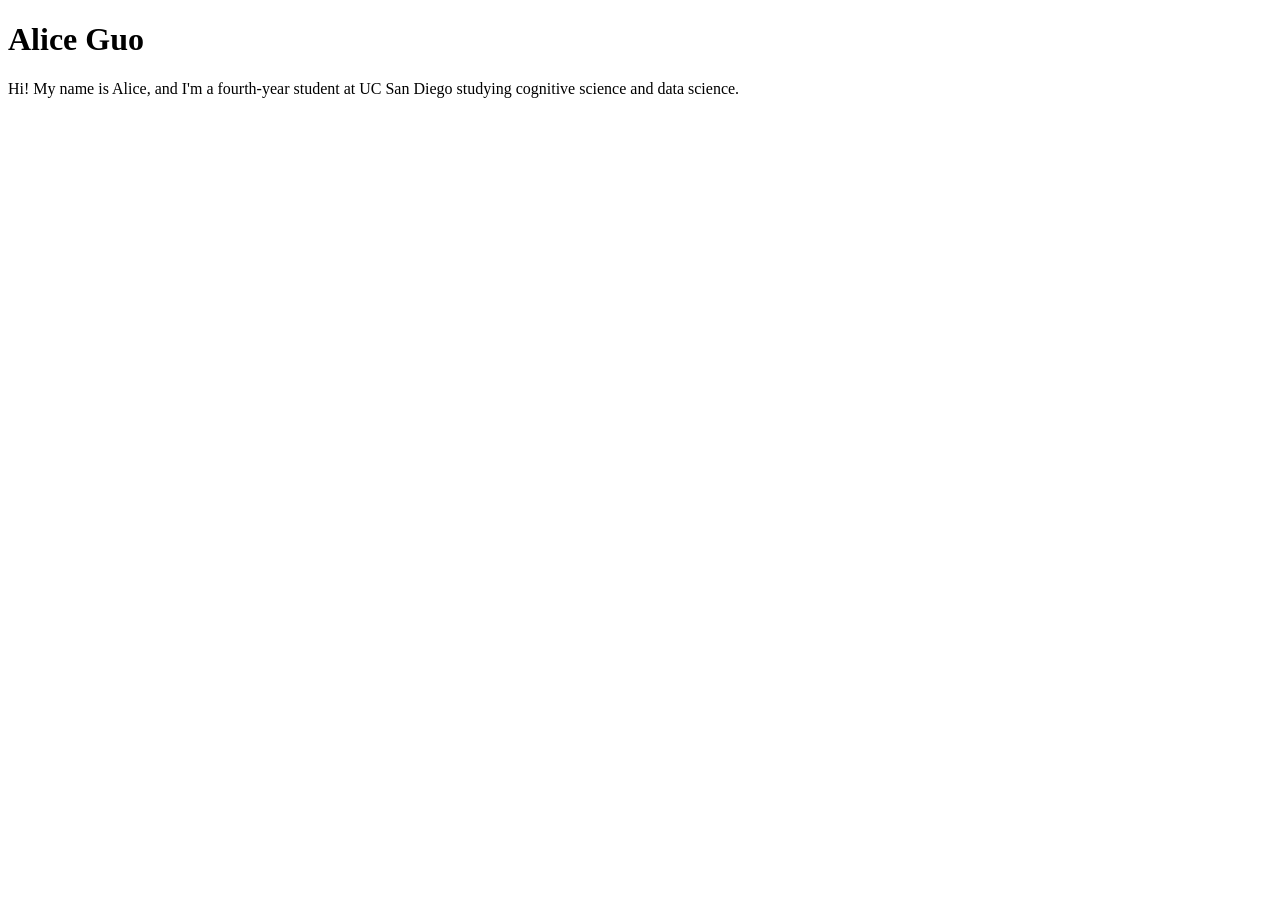
==== index.html @ 38de21c4 "Create index.html" ====
<!DOCTYPE html>
<html lang="en">
<head>
  <meta charset="UTF-8">
  <meta name="viewport" content="width=device-width, initial-scale=1.0">
  <title>Alice Guo: Personal Portfolio Site</title>
</head>
<body>
  <h1>Alice Guo</h1>
  <p>Hi! My name is Alice, and I'm a fourth-year student at UC San Diego studying cognitive science and data science.</p>
</body>
</html>
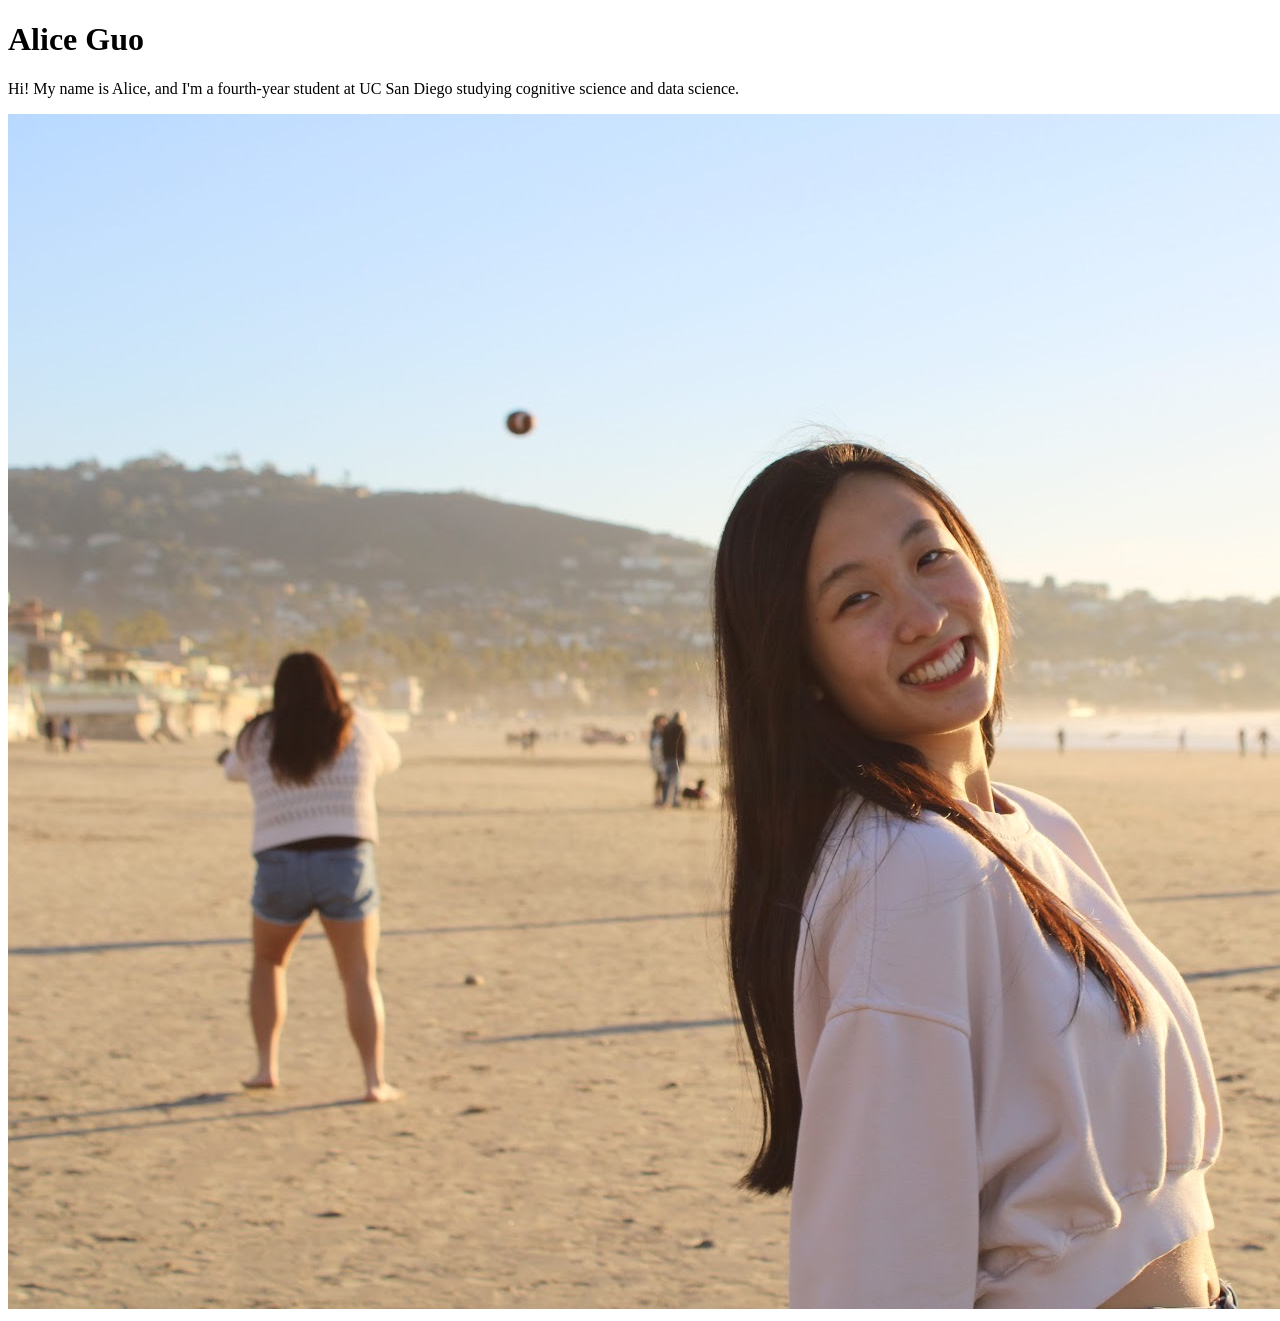
==== commit 1491f6d4: "photo add" ====
--- a/index.html
+++ b/index.html
@@ -9,4 +9,5 @@
   <h1>Alice Guo</h1>
   <p>Hi! My name is Alice, and I'm a fourth-year student at UC San Diego studying cognitive science and data science.</p>
 </body>
+<img src="images/aliceguo.JPG" alt="Alice standing on the beach of San Diego.">
 </html>
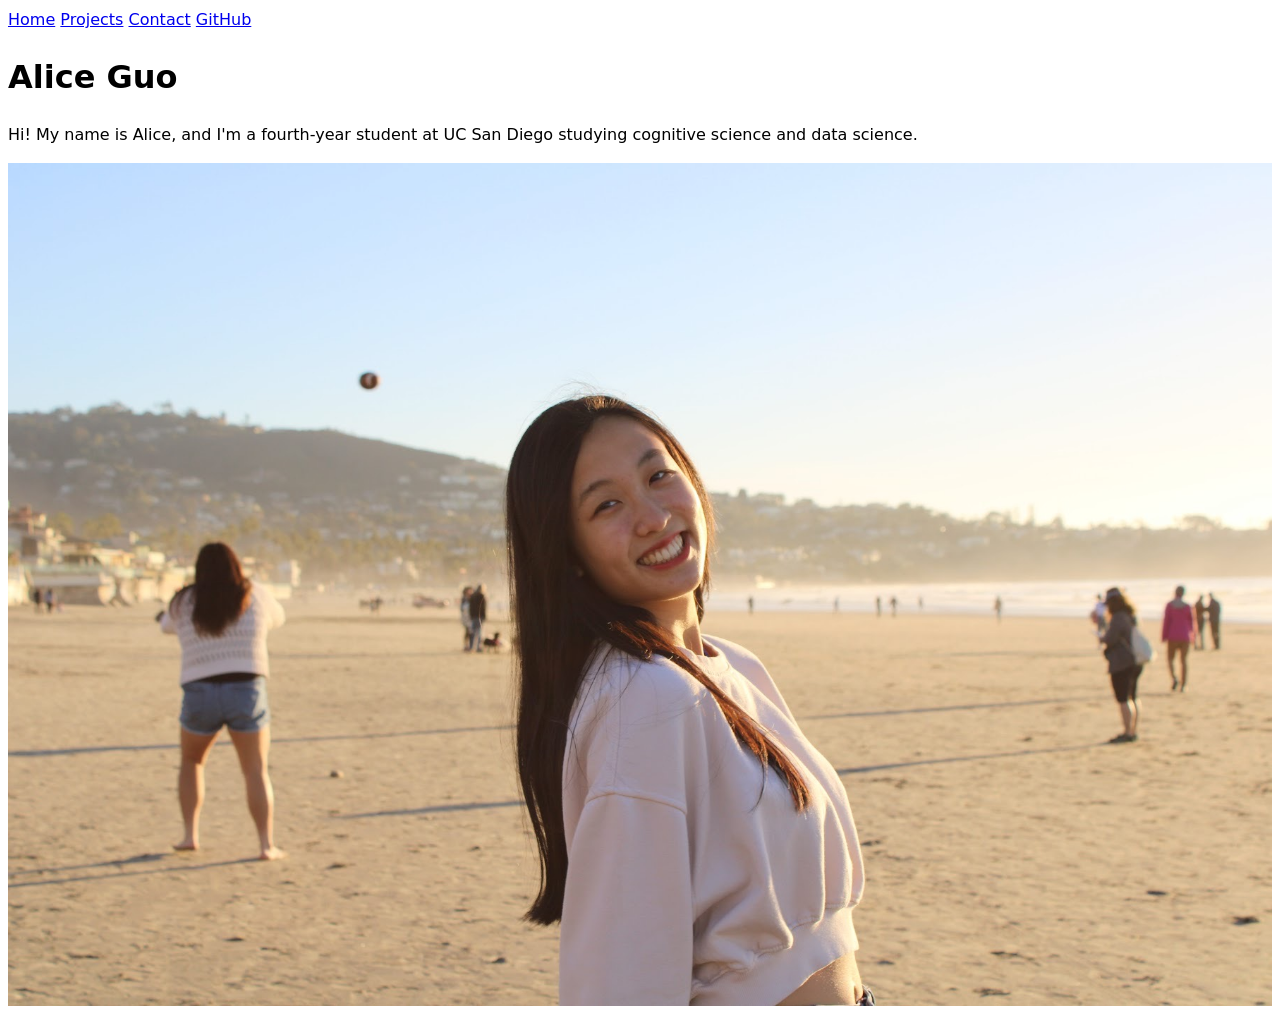
==== commit 699466d4: "added nav, projects, contact" ====
--- a/index.html
+++ b/index.html
@@ -4,8 +4,16 @@
   <meta charset="UTF-8">
   <meta name="viewport" content="width=device-width, initial-scale=1.0">
   <title>Alice Guo: Personal Portfolio Site</title>
+  <link rel="stylesheet" href="style.css">
 </head>
 <body>
+    <nav>
+        <a href="./">Home</a>
+        <a href="projects/">Projects</a>
+        <a href="contact/">Contact</a>
+        <a href="https://github.com/aliceguo03" target="_blank">GitHub</a>
+    </nav>
+
   <h1>Alice Guo</h1>
   <p>Hi! My name is Alice, and I'm a fourth-year student at UC San Diego studying cognitive science and data science.</p>
 </body>
--- a/style.css
+++ b/style.css
@@ -0,0 +1,11 @@
+body {
+  /* Set line height to 1.5 times the font size
+	   and use the OS’s UI font as the website font
+	 */
+  font: 100%/1.5 system-ui;
+}
+
+img {
+  max-width: 100%;
+  height: auto;
+}
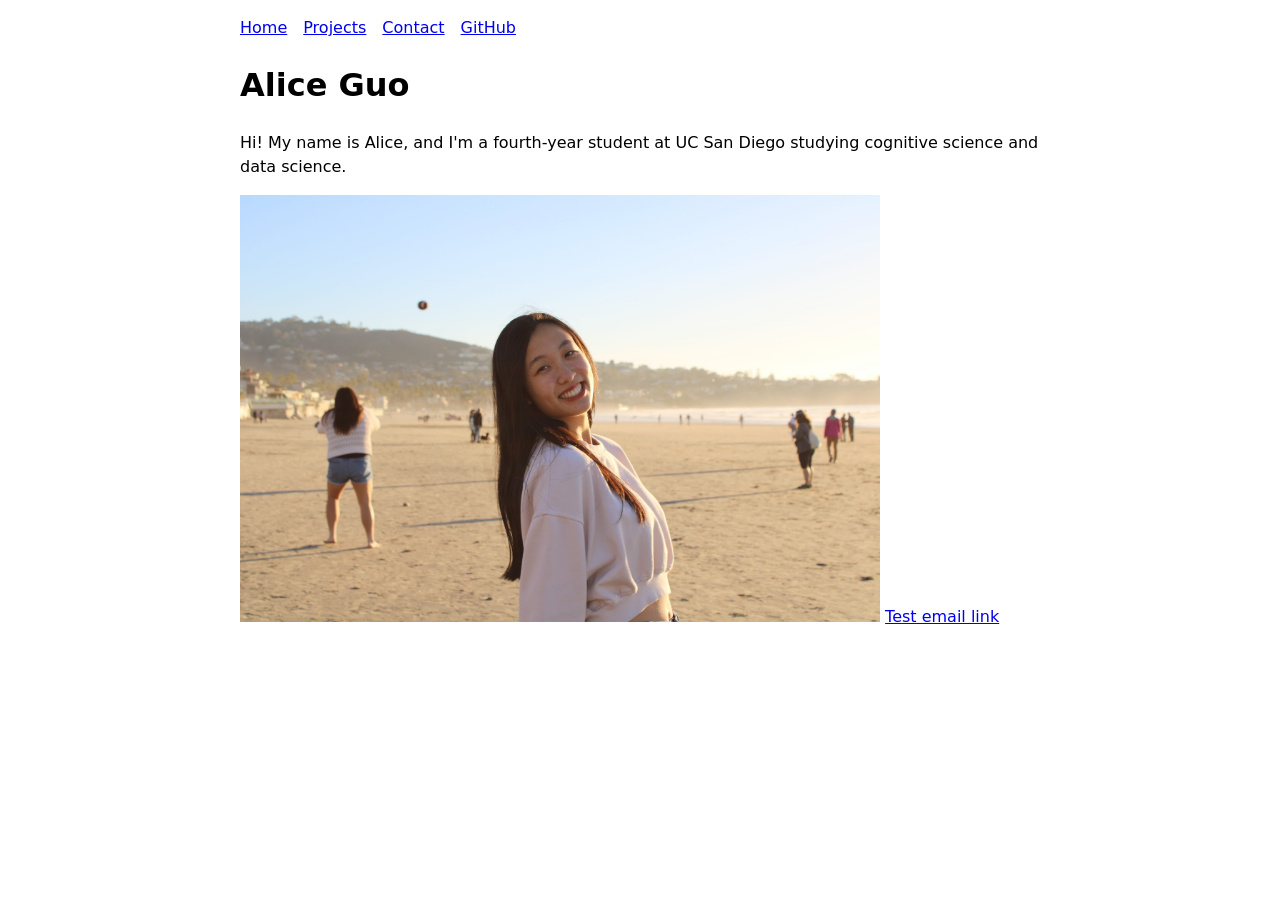
==== commit 126b67b3: "bug fixes + test" ====
--- a/index.html
+++ b/index.html
@@ -18,4 +18,5 @@
   <p>Hi! My name is Alice, and I'm a fourth-year student at UC San Diego studying cognitive science and data science.</p>
 </body>
 <img src="images/aliceguo.JPG" alt="Alice standing on the beach of San Diego.">
+<a href="mailto:you@example.com">Test email link</a>
 </html>
--- a/style.css
+++ b/style.css
@@ -3,9 +3,18 @@
 	   and use the OS’s UI font as the website font
 	 */
   font: 100%/1.5 system-ui;
+  max-width: 50rem;
+  margin: 0 auto;
+  padding: 1rem;
 }
 
 img {
-  max-width: 100%;
+  max-width: 50vw;
   height: auto;
+}
+
+nav {
+  display: flex;
+  gap: 1rem;
+  margin-bottom: 1rem;
 }
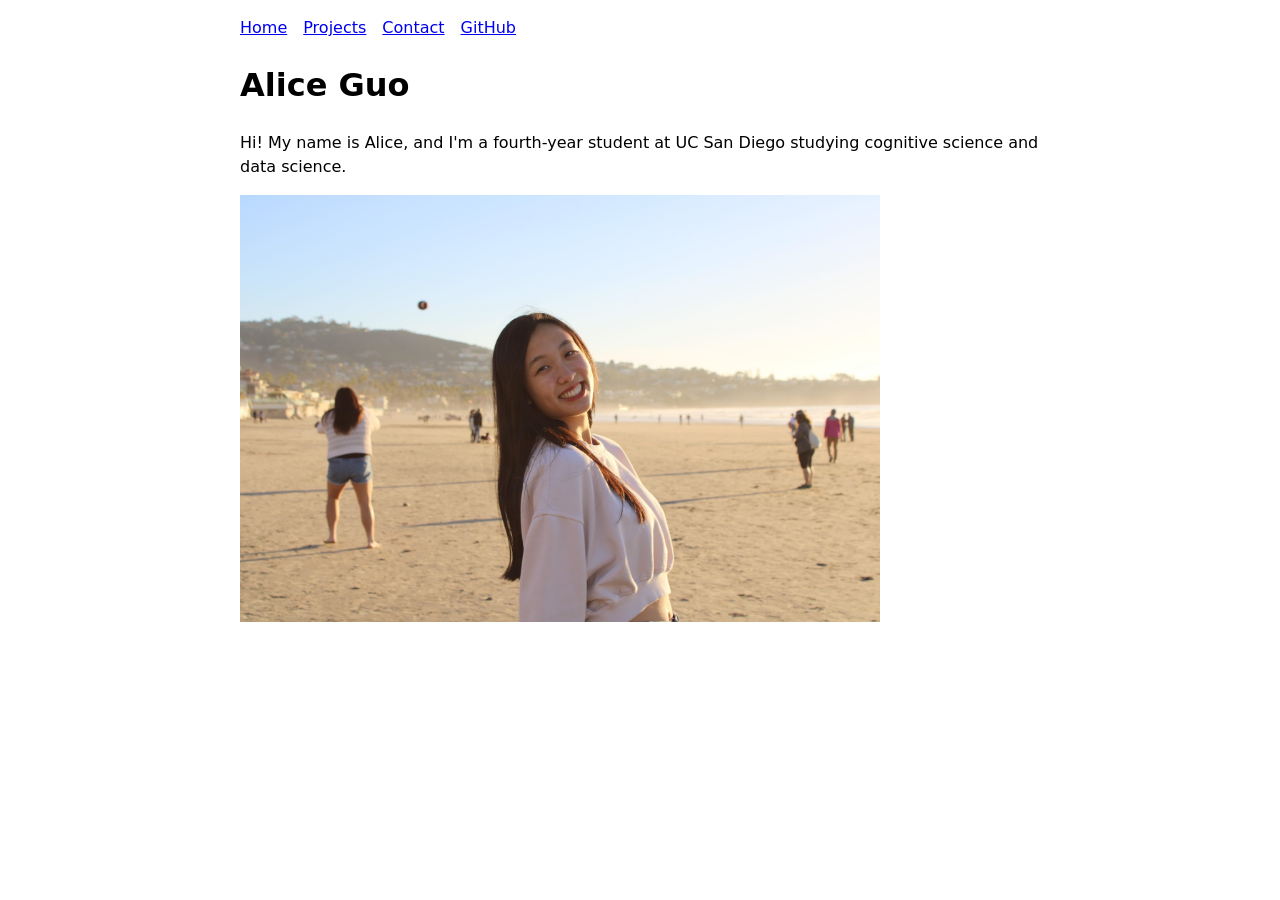
==== commit 3799c981: "cv added" ====
--- a/index.html
+++ b/index.html
@@ -18,5 +18,4 @@
   <p>Hi! My name is Alice, and I'm a fourth-year student at UC San Diego studying cognitive science and data science.</p>
 </body>
 <img src="images/aliceguo.JPG" alt="Alice standing on the beach of San Diego.">
-<a href="mailto:you@example.com">Test email link</a>
 </html>
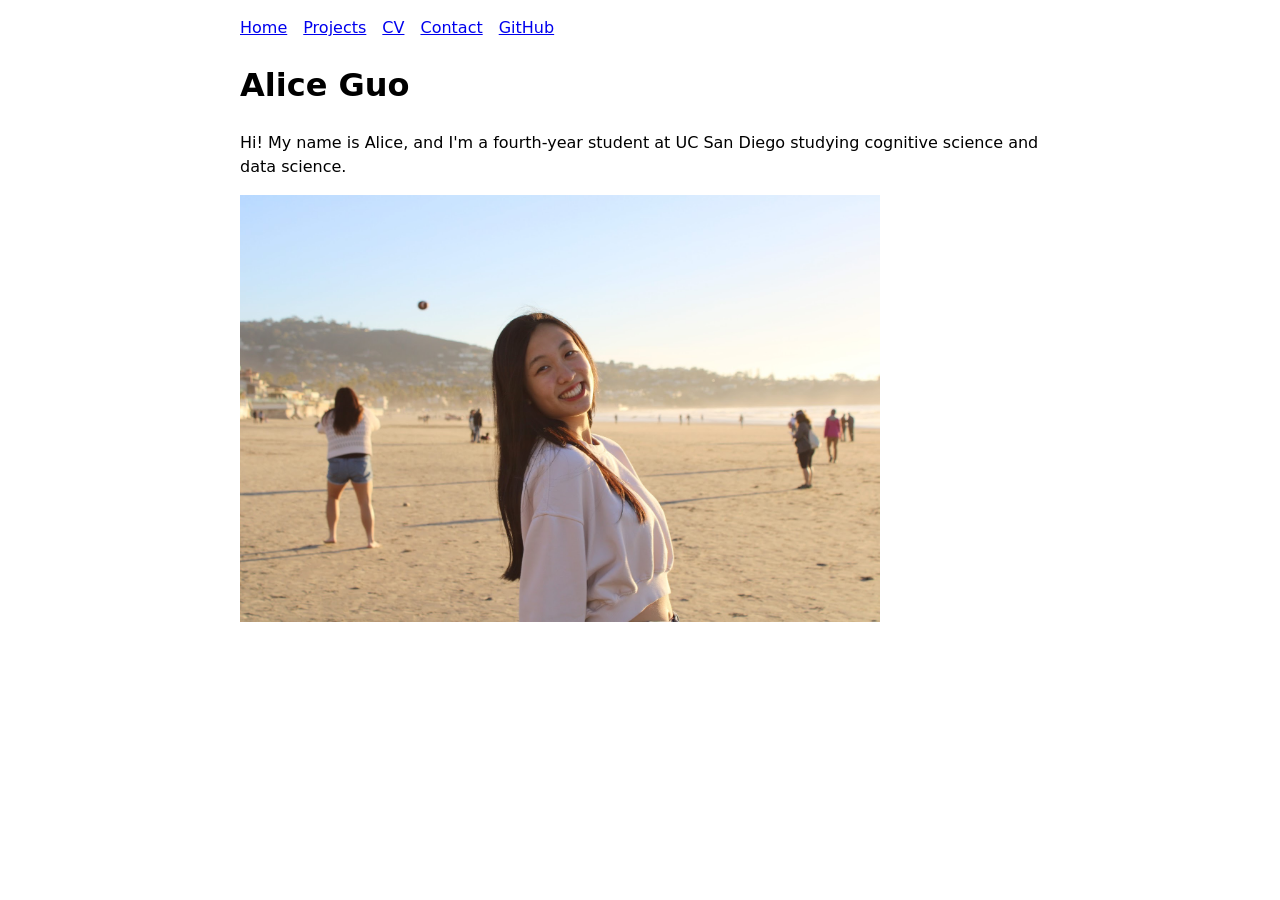
==== commit bac760c9: "cv linked" ====
--- a/index.html
+++ b/index.html
@@ -10,6 +10,7 @@
     <nav>
         <a href="./">Home</a>
         <a href="projects/">Projects</a>
+        <a href="cv/">CV</a>
         <a href="contact/">Contact</a>
         <a href="https://github.com/aliceguo03" target="_blank">GitHub</a>
     </nav>
